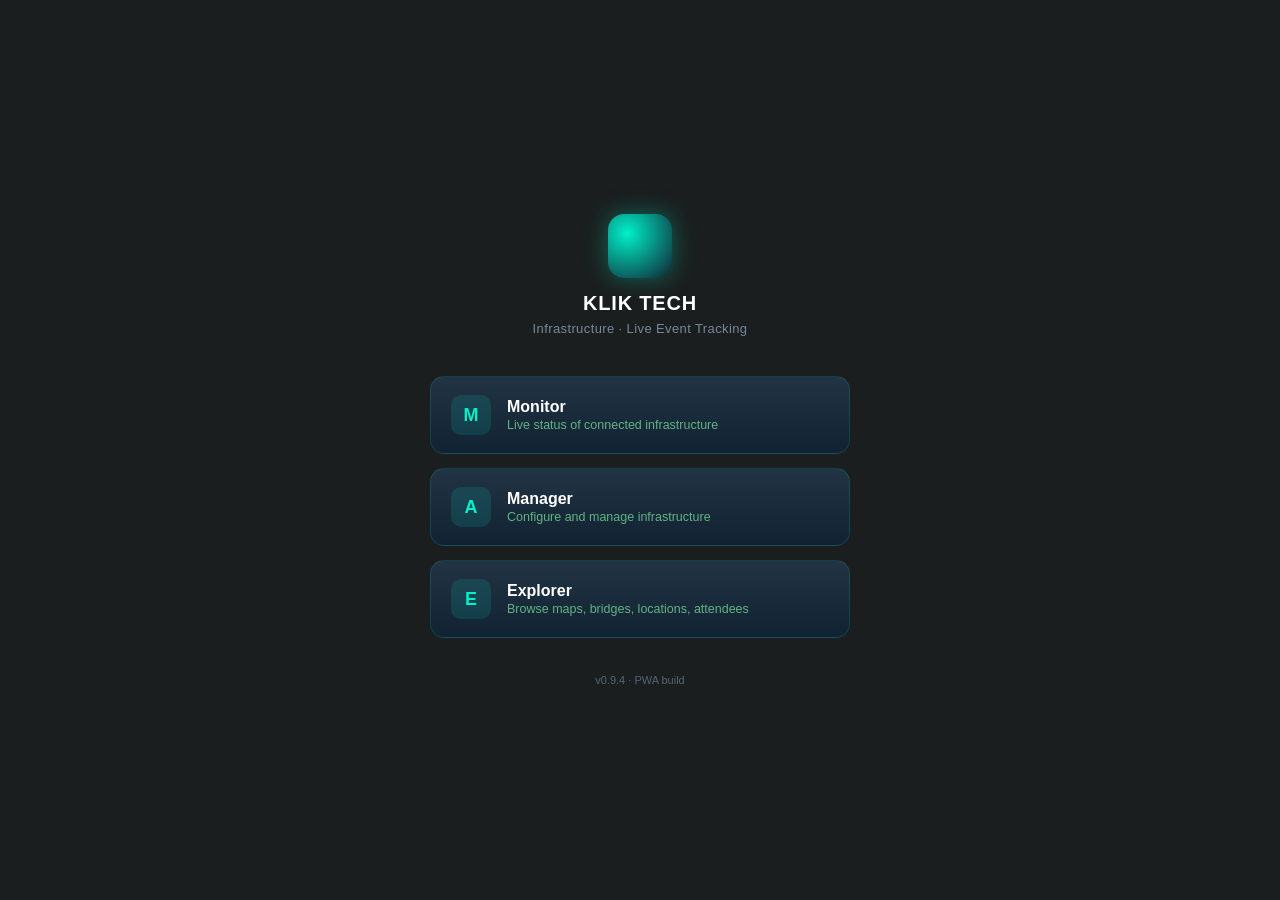
==== index.html @ d2716ba9 "Add files via upload" ====
<!DOCTYPE html>
<html lang="en">
<head>
<meta charset="utf-8">
<meta name="viewport" content="user-scalable=no, initial-scale=1, maximum-scale=1, minimum-scale=1, width=device-width, height=device-height">
<title>Klik Tech</title>

<link rel="manifest" href="./manifest.webmanifest">

<!-- iOS home screen behaviour -->
<meta name="apple-mobile-web-app-capable" content="yes">
<meta name="apple-mobile-web-app-status-bar-style" content="black-translucent">
<meta name="apple-mobile-web-app-title" content="Klik Tech">
<meta name="apple-touch-fullscreen" content="yes">
<link rel="apple-touch-icon" href="./icons/icon-180.png">
<link rel="icon" href="./icons/icon-32.png">
<meta name="theme-color" content="#222222">

<style>
  :root {
    --color_main: rgba(0, 240, 200, 1.0);
    --color_light: #456;
    --color_middle: #234;
    --color_dark: #123;
    --color_background: #1a1e1e;
  }
  * { box-sizing: border-box; -webkit-tap-highlight-color: transparent; }
  html, body {
    margin: 0; padding: 0; height: 100%;
    background: var(--color_background);
    font-family: -apple-system, "Helvetica Neue", Arial, sans-serif;
    color: #eee;
  }
  body {
    display: flex; flex-direction: column;
    align-items: center; justify-content: center;
    padding: env(safe-area-inset-top) 24px env(safe-area-inset-bottom);
  }
  .brand { text-align: center; margin-bottom: 40px; }
  .brand .mark {
    width: 64px; height: 64px; border-radius: 16px;
    margin: 0 auto 14px;
    background: radial-gradient(circle at 30% 30%, var(--color_main), var(--color_dark));
    box-shadow: 0 0 24px rgba(0,240,200,0.35);
  }
  .brand h1 { font-size: 20px; letter-spacing: 0.04em; margin: 0; font-weight: 600; color: #fff; }
  .brand p { margin: 6px 0 0; font-size: 13px; color: #789; letter-spacing: 0.03em; }

  .tiles { width: 100%; max-width: 420px; display: flex; flex-direction: column; gap: 14px; }
  .tile {
    display: flex; align-items: center; gap: 16px;
    padding: 18px 20px; border-radius: 14px;
    background: linear-gradient(180deg, var(--color_middle), var(--color_dark));
    border: 1px solid rgba(0,240,200,0.15);
    text-decoration: none; color: #fff;
    transition: transform 0.15s ease, border-color 0.15s ease;
  }
  .tile:active { transform: scale(0.97); border-color: var(--color_main); }
  .tile .icon {
    width: 40px; height: 40px; flex: none; border-radius: 10px;
    background: rgba(0,240,200,0.12);
    display: flex; align-items: center; justify-content: center;
    color: var(--color_main); font-size: 18px; font-weight: 700;
  }
  .tile .label { font-size: 16px; font-weight: 600; }
  .tile .desc { font-size: 12.5px; color: #8fa; opacity: 0.65; margin-top: 2px; }
  .tile .text { display: flex; flex-direction: column; }

  footer { margin-top: 36px; font-size: 11px; color: #567; text-align: center; }
</style>
</head>
<body>

  <div class="brand">
    <div class="mark"></div>
    <h1>KLIK TECH</h1>
    <p>Infrastructure &middot; Live Event Tracking</p>
  </div>

  <div class="tiles">
    <a class="tile" href="./app/klik/infrastructure_monitor.html">
      <div class="icon">M</div>
      <div class="text">
        <span class="label">Monitor</span>
        <span class="desc">Live status of connected infrastructure</span>
      </div>
    </a>
    <a class="tile" href="./app/klik/infrastructure_manager.html">
      <div class="icon">A</div>
      <div class="text">
        <span class="label">Manager</span>
        <span class="desc">Configure and manage infrastructure</span>
      </div>
    </a>
    <a class="tile" href="./app/klik/infrastructure_explorer.html">
      <div class="icon">E</div>
      <div class="text">
        <span class="label">Explorer</span>
        <span class="desc">Browse maps, bridges, locations, attendees</span>
      </div>
    </a>
  </div>

  <footer>v0.9.4 &middot; PWA build</footer>

<script>
  if ('serviceWorker' in navigator) {
    window.addEventListener('load', function() {
      navigator.serviceWorker.register('./sw.js').catch(function(err) {
        console.log('service worker registration failed', err);
      });
    });
  }
</script>

</body>
</html>
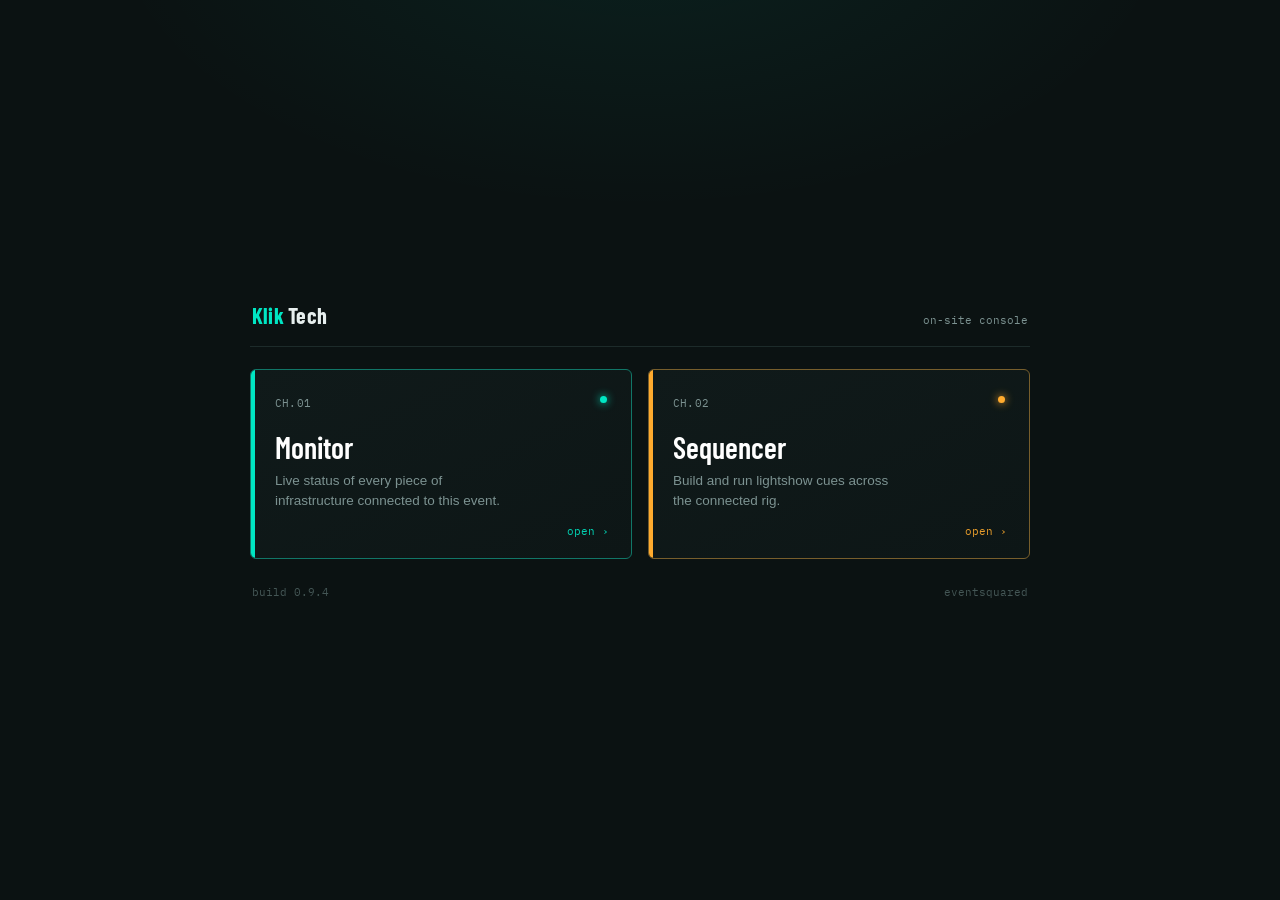
==== commit 348ef979: "Add files via upload" ====
--- a/index.html
+++ b/index.html
@@ -14,94 +14,172 @@
 <meta name="apple-touch-fullscreen" content="yes">
 <link rel="apple-touch-icon" href="./icons/icon-180.png">
 <link rel="icon" href="./icons/icon-32.png">
-<meta name="theme-color" content="#222222">
+<meta name="theme-color" content="#0b1212">
+
+<link rel="preconnect" href="https://fonts.googleapis.com">
+<link rel="preconnect" href="https://fonts.gstatic.com" crossorigin>
+<link href="https://fonts.googleapis.com/css2?family=Barlow+Condensed:wght@500;600;700&family=IBM+Plex+Mono:wght@400;500&display=swap" rel="stylesheet">
 
 <style>
   :root {
-    --color_main: rgba(0, 240, 200, 1.0);
-    --color_light: #456;
-    --color_middle: #234;
-    --color_dark: #123;
-    --color_background: #1a1e1e;
+    --ink:        #e7efee;
+    --ink-dim:    #7c9291;
+    --panel:      #101a1a;
+    --panel-edge: #1d2b2a;
+    --floor:      #0b1212;
+    --cyan:       #00e6c3;
+    --amber:      #ffab2e;
   }
+
   * { box-sizing: border-box; -webkit-tap-highlight-color: transparent; }
+
   html, body {
-    margin: 0; padding: 0; height: 100%;
-    background: var(--color_background);
+    margin: 0; padding: 0; min-height: 100%;
+    background: var(--floor);
+    background-image:
+      radial-gradient(ellipse 900px 500px at 50% -10%, rgba(0,230,195,0.07), transparent 60%);
+    color: var(--ink);
     font-family: -apple-system, "Helvetica Neue", Arial, sans-serif;
-    color: #eee;
+    -webkit-font-smoothing: antialiased;
   }
+
   body {
+    min-height: 100vh;
     display: flex; flex-direction: column;
     align-items: center; justify-content: center;
-    padding: env(safe-area-inset-top) 24px env(safe-area-inset-bottom);
+    padding: max(28px, env(safe-area-inset-top)) 22px max(28px, env(safe-area-inset-bottom));
+    opacity: 0;
+    animation: rise 0.5s ease-out forwards;
   }
-  .brand { text-align: center; margin-bottom: 40px; }
-  .brand .mark {
-    width: 64px; height: 64px; border-radius: 16px;
-    margin: 0 auto 14px;
-    background: radial-gradient(circle at 30% 30%, var(--color_main), var(--color_dark));
-    box-shadow: 0 0 24px rgba(0,240,200,0.35);
+  @keyframes rise { from { opacity: 0; transform: translateY(6px); } to { opacity: 1; transform: translateY(0); } }
+  @media (prefers-reduced-motion: reduce) { body { animation: none; opacity: 1; } }
+
+  .rack { width: 100%; max-width: 780px; }
+
+  .rack-head {
+    display: flex; align-items: baseline; justify-content: space-between;
+    padding: 0 2px 18px; margin-bottom: 22px;
+    border-bottom: 1px solid var(--panel-edge);
   }
-  .brand h1 { font-size: 20px; letter-spacing: 0.04em; margin: 0; font-weight: 600; color: #fff; }
-  .brand p { margin: 6px 0 0; font-size: 13px; color: #789; letter-spacing: 0.03em; }
+  .rack-head .name { font-family: "Barlow Condensed", sans-serif; font-weight: 700; font-size: 22px; letter-spacing: 0.01em; }
+  .rack-head .name b { color: var(--cyan); font-weight: 700; }
+  .rack-head .tag { font-family: "IBM Plex Mono", monospace; font-size: 11px; color: var(--ink-dim); }
 
-  .tiles { width: 100%; max-width: 420px; display: flex; flex-direction: column; gap: 14px; }
-  .tile {
-    display: flex; align-items: center; gap: 16px;
-    padding: 18px 20px; border-radius: 14px;
-    background: linear-gradient(180deg, var(--color_middle), var(--color_dark));
-    border: 1px solid rgba(0,240,200,0.15);
-    text-decoration: none; color: #fff;
-    transition: transform 0.15s ease, border-color 0.15s ease;
+  .bay {
+    display: grid;
+    grid-template-columns: 1fr 1fr;
+    gap: 16px;
   }
-  .tile:active { transform: scale(0.97); border-color: var(--color_main); }
-  .tile .icon {
-    width: 40px; height: 40px; flex: none; border-radius: 10px;
-    background: rgba(0,240,200,0.12);
-    display: flex; align-items: center; justify-content: center;
-    color: var(--color_main); font-size: 18px; font-weight: 700;
+  @media (max-width: 620px) {
+    .bay { grid-template-columns: 1fr; }
   }
-  .tile .label { font-size: 16px; font-weight: 600; }
-  .tile .desc { font-size: 12.5px; color: #8fa; opacity: 0.65; margin-top: 2px; }
-  .tile .text { display: flex; flex-direction: column; }
 
-  footer { margin-top: 36px; font-size: 11px; color: #567; text-align: center; }
+  .module {
+    position: relative;
+    display: block;
+    text-decoration: none;
+    color: var(--ink);
+    background: linear-gradient(155deg, var(--panel) 0%, #0d1616 100%);
+    border: 1px solid var(--panel-edge);
+    border-radius: 6px;
+    padding: 26px 24px 22px;
+    min-height: 190px;
+    overflow: hidden;
+    transition: border-color 0.15s ease, transform 0.1s ease;
+  }
+  .module::before {
+    content: "";
+    position: absolute; top: 0; left: 0; bottom: 0; width: 4px;
+    background: var(--accent);
+  }
+  .module:active { transform: scale(0.985); }
+  .module.on { border-color: color-mix(in srgb, var(--accent) 40%, var(--panel-edge)); }
+
+  .module .row-top {
+    display: flex; align-items: flex-start; justify-content: space-between;
+  }
+  .module .chan {
+    font-family: "IBM Plex Mono", monospace;
+    font-size: 11px; color: var(--ink-dim);
+    letter-spacing: 0.02em;
+  }
+  .module .led {
+    width: 7px; height: 7px; border-radius: 50%;
+    background: var(--accent);
+    box-shadow: 0 0 8px var(--accent);
+    animation: pulse 2.4s ease-in-out infinite;
+  }
+  @keyframes pulse { 0%, 100% { opacity: 1; } 50% { opacity: 0.35; } }
+  @media (prefers-reduced-motion: reduce) { .module .led { animation: none; } }
+
+  .module h2 {
+    font-family: "Barlow Condensed", sans-serif;
+    font-weight: 600; font-size: 30px; line-height: 1.05;
+    margin: 22px 0 8px;
+    color: #fff;
+  }
+  .module p {
+    margin: 0; font-size: 13.5px; line-height: 1.5;
+    color: var(--ink-dim); max-width: 30ch;
+  }
+  .module .go {
+    position: absolute; right: 22px; bottom: 20px;
+    font-family: "IBM Plex Mono", monospace; font-size: 11px;
+    color: var(--accent);
+    opacity: 0.9;
+  }
+
+  .monitor   { --accent: var(--cyan); }
+  .sequencer { --accent: var(--amber); }
+
+  footer {
+    margin-top: 26px; width: 100%; max-width: 780px;
+    display: flex; justify-content: space-between;
+    font-family: "IBM Plex Mono", monospace;
+    font-size: 10.5px; color: #445655;
+    padding: 0 2px;
+  }
 </style>
 </head>
 <body>
 
-  <div class="brand">
-    <div class="mark"></div>
-    <h1>KLIK TECH</h1>
-    <p>Infrastructure &middot; Live Event Tracking</p>
+  <div class="rack">
+
+    <div class="rack-head">
+      <div class="name"><b>Klik</b> Tech</div>
+      <div class="tag">on-site console</div>
+    </div>
+
+    <div class="bay">
+
+      <a class="module monitor on" href="./app/klik/infrastructure_monitor.html">
+        <div class="row-top">
+          <span class="chan">CH.01</span>
+          <span class="led"></span>
+        </div>
+        <h2>Monitor</h2>
+        <p>Live status of every piece of infrastructure connected to this event.</p>
+        <span class="go">open &#8250;</span>
+      </a>
+
+      <a class="module sequencer on" href="./app/klik/lightshow_sequencer.html">
+        <div class="row-top">
+          <span class="chan">CH.02</span>
+          <span class="led"></span>
+        </div>
+        <h2>Sequencer</h2>
+        <p>Build and run lightshow cues across the connected rig.</p>
+        <span class="go">open &#8250;</span>
+      </a>
+
+    </div>
+
+    <footer>
+      <span>build 0.9.4</span>
+      <span>eventsquared</span>
+    </footer>
+
   </div>
-
-  <div class="tiles">
-    <a class="tile" href="./app/klik/infrastructure_monitor.html">
-      <div class="icon">M</div>
-      <div class="text">
-        <span class="label">Monitor</span>
-        <span class="desc">Live status of connected infrastructure</span>
-      </div>
-    </a>
-    <a class="tile" href="./app/klik/infrastructure_manager.html">
-      <div class="icon">A</div>
-      <div class="text">
-        <span class="label">Manager</span>
-        <span class="desc">Configure and manage infrastructure</span>
-      </div>
-    </a>
-    <a class="tile" href="./app/klik/infrastructure_explorer.html">
-      <div class="icon">E</div>
-      <div class="text">
-        <span class="label">Explorer</span>
-        <span class="desc">Browse maps, bridges, locations, attendees</span>
-      </div>
-    </a>
-  </div>
-
-  <footer>v0.9.4 &middot; PWA build</footer>
 
 <script>
   if ('serviceWorker' in navigator) {
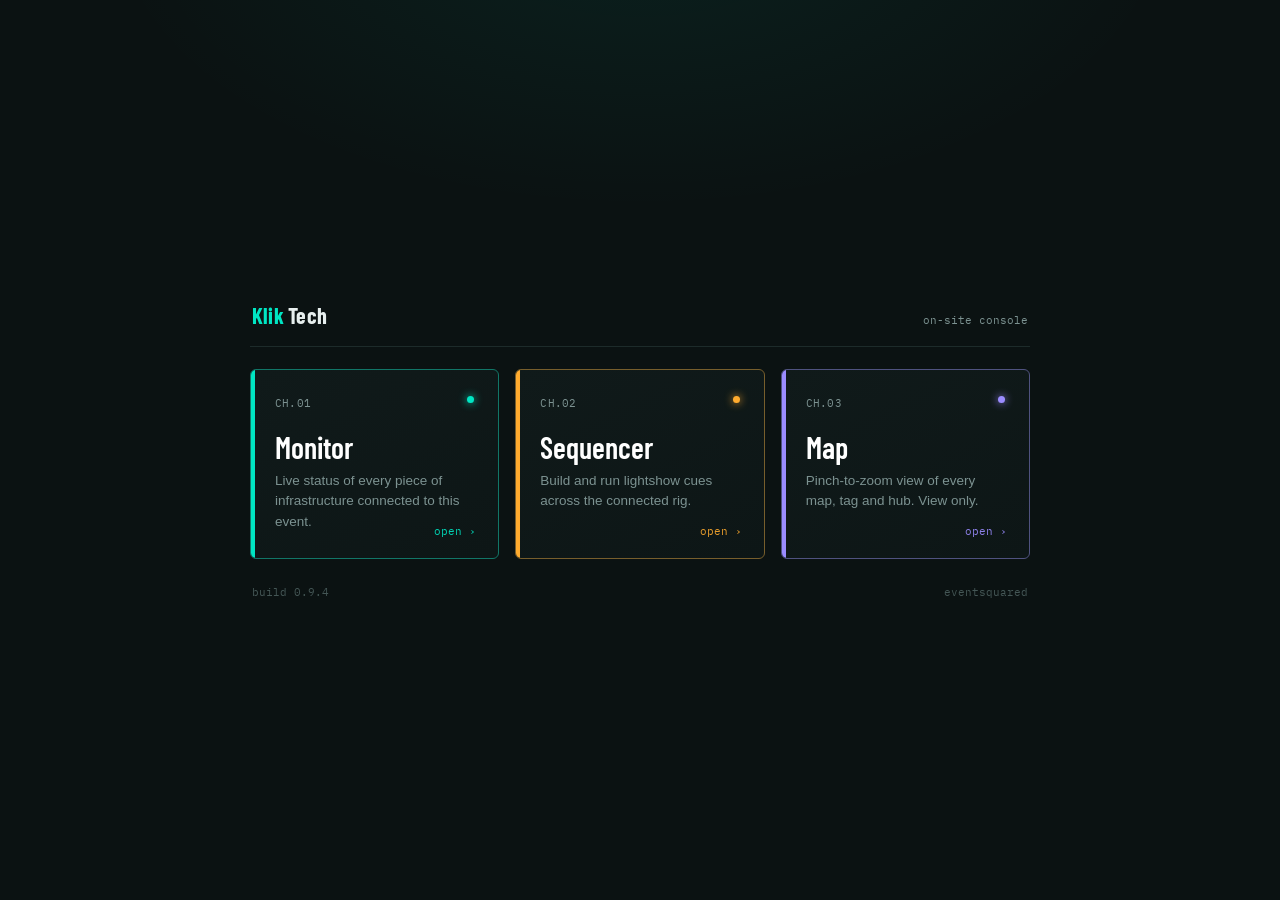
==== commit 120dd895: "Big change v1" ====
--- a/index.html
+++ b/index.html
@@ -2,7 +2,7 @@
 <html lang="en">
 <head>
 <meta charset="utf-8">
-<meta name="viewport" content="user-scalable=no, initial-scale=1, maximum-scale=1, minimum-scale=1, width=device-width, height=device-height">
+<meta name="viewport" content="user-scalable=no, initial-scale=1, maximum-scale=1, minimum-scale=1, width=device-width, height=device-height, viewport-fit=cover">
 <title>Klik Tech</title>
 
 <link rel="manifest" href="./manifest.webmanifest">
@@ -29,6 +29,7 @@
     --floor:      #0b1212;
     --cyan:       #00e6c3;
     --amber:      #ffab2e;
+    --violet:     #9b8cff;
   }
 
   * { box-sizing: border-box; -webkit-tap-highlight-color: transparent; }
@@ -67,11 +68,8 @@
 
   .bay {
     display: grid;
-    grid-template-columns: 1fr 1fr;
+    grid-template-columns: repeat(auto-fit, minmax(220px, 1fr));
     gap: 16px;
-  }
-  @media (max-width: 620px) {
-    .bay { grid-template-columns: 1fr; }
   }
 
   .module {
@@ -131,6 +129,7 @@
 
   .monitor   { --accent: var(--cyan); }
   .sequencer { --accent: var(--amber); }
+  .map       { --accent: var(--violet); }
 
   footer {
     margin-top: 26px; width: 100%; max-width: 780px;
@@ -139,10 +138,19 @@
     font-size: 10.5px; color: #445655;
     padding: 0 2px;
   }
+
+  #klik_status_bar_patch {
+    position: fixed; top: 0; left: 0; right: 0;
+    height: env(safe-area-inset-top);
+    background: var(--floor);
+    z-index: 999999;
+    pointer-events: none;
+  }
 </style>
 </head>
 <body>
 
+  <div id="klik_status_bar_patch"></div>
   <div class="rack">
 
     <div class="rack-head">
@@ -172,6 +180,16 @@
         <span class="go">open &#8250;</span>
       </a>
 
+      <a class="module map on" href="./app/klik/map.html">
+        <div class="row-top">
+          <span class="chan">CH.03</span>
+          <span class="led"></span>
+        </div>
+        <h2>Map</h2>
+        <p>Pinch-to-zoom view of every map, tag and hub. View only.</p>
+        <span class="go">open &#8250;</span>
+      </a>
+
     </div>
 
     <footer>
